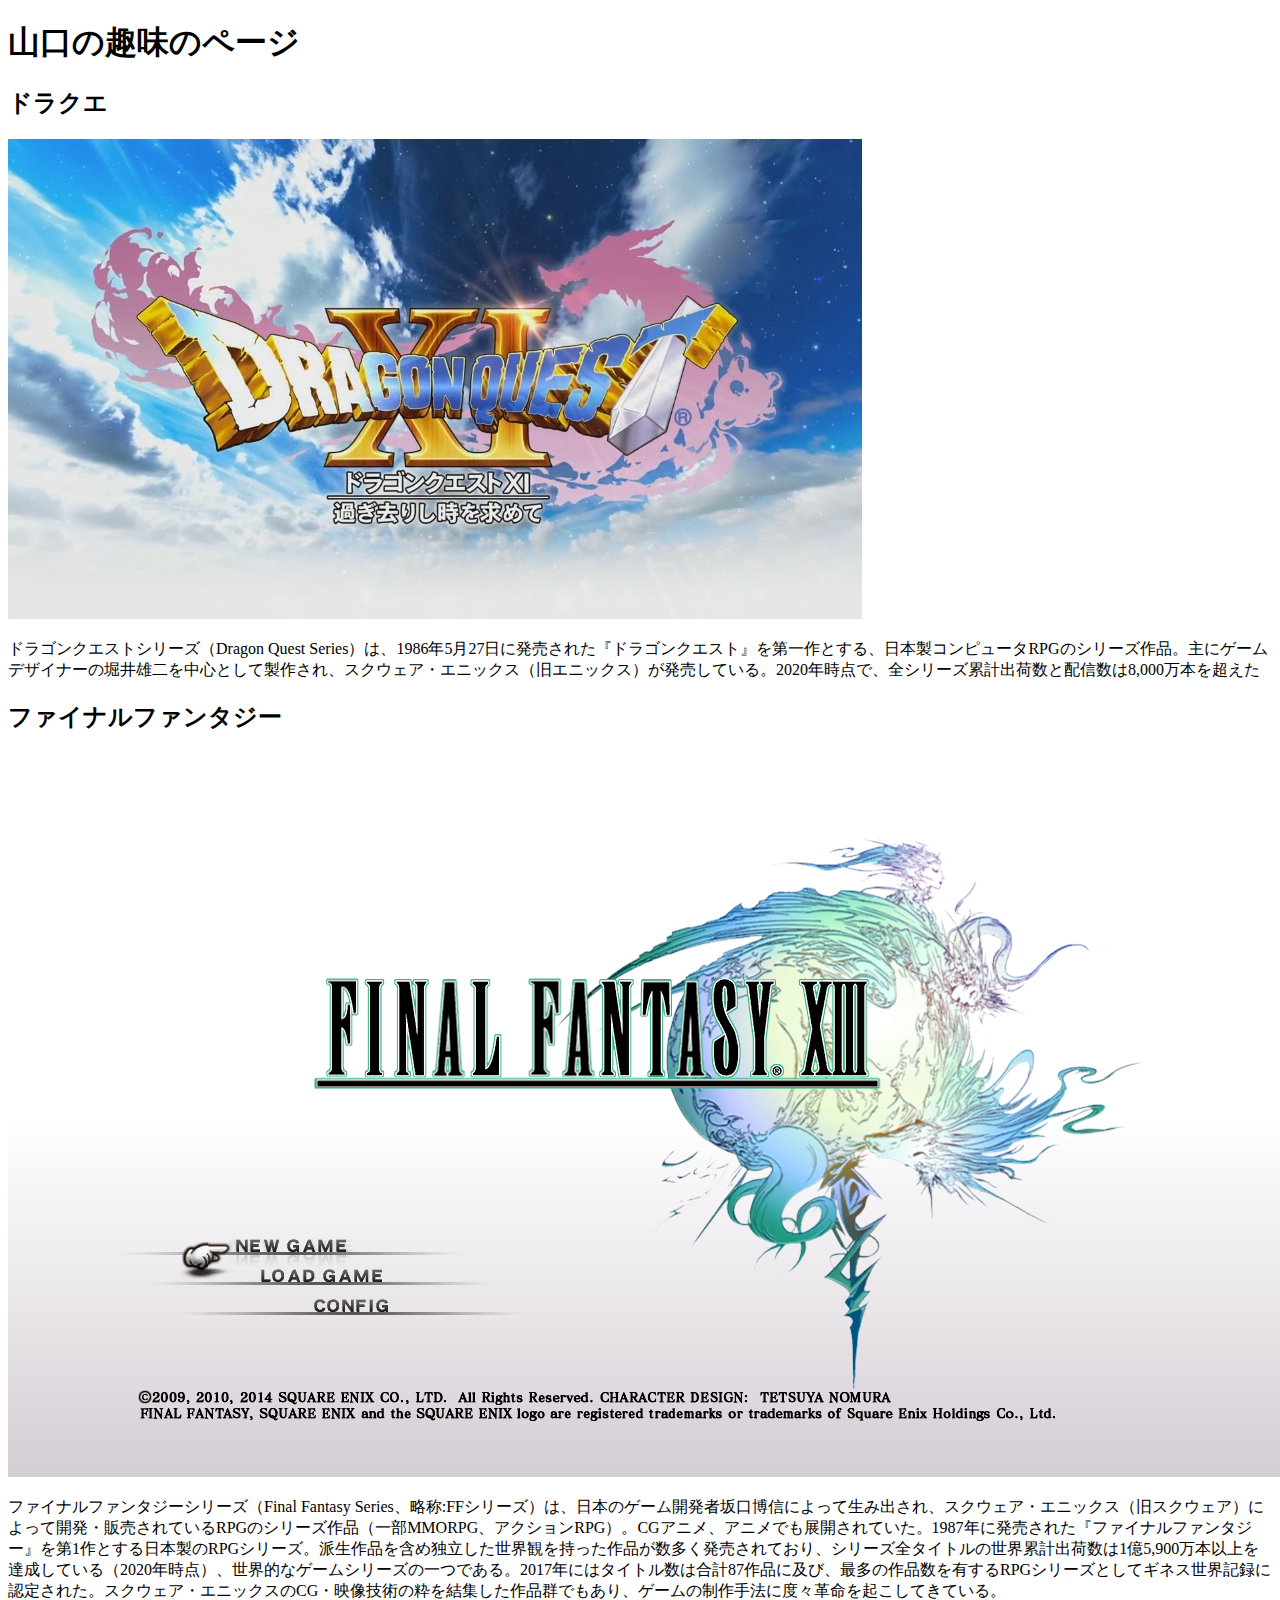
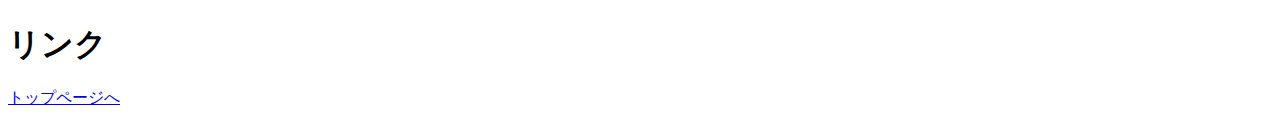
==== kadai4.html @ 25e456e5 "Add files via upload" ====
<!-- こめんとだよ -->
<!doctype html>
<html>
  <head>
    <meta charset="utf-8">
      <title>課題4</title>
      <link rel="stylesheet" type="text/css" href="css/kadai4.css">
    </head>
    <body>
        <h1 class="greencolor">山口の趣味のページ</h1>
        
        <h2 class="aquacolor">ドラクエ</h2>
      <img src="images/08.jpg" alt="読み込めない時用">
        <P>
            ドラゴンクエストシリーズ（Dragon Quest Series）は、1986年5月27日に発売された『ドラゴンクエスト』を第一作とする、日本製コンピュータRPGのシリーズ作品。主にゲームデザイナーの堀井雄二を中心として製作され、スクウェア・エニックス（旧エニックス）が発売している。2020年時点で、全シリーズ累計出荷数と配信数は8,000万本を超えた
        </P>
        
        <h2 class="redcolor">ファイナルファンタジー</h2>
        <img src="images/09.png" alt="読み込めない時用">
        <p>
            ファイナルファンタジーシリーズ（Final Fantasy Series、略称:FFシリーズ）は、日本のゲーム開発者坂口博信によって生み出され、スクウェア・エニックス（旧スクウェア）によって開発・販売されているRPGのシリーズ作品（一部MMORPG、アクションRPG）。CGアニメ、アニメでも展開されていた。1987年に発売された『ファイナルファンタジー』を第1作とする日本製のRPGシリーズ。派生作品を含め独立した世界観を持った作品が数多く発売されており、シリーズ全タイトルの世界累計出荷数は1億5,900万本以上を達成している（2020年時点）、世界的なゲームシリーズの一つである。2017年にはタイトル数は合計87作品に及び、最多の作品数を有するRPGシリーズとしてギネス世界記録に認定された。スクウェア・エニックスのCG・映像技術の粋を結集した作品群でもあり、ゲームの制作手法に度々革命を起こしてきている。
        </p>
        
        <h1 class="bluecolor">リンク</h1>
       <p>
        <a href="https://kadai4.html">トップページへ</a>
        </p>
    </body>
</html>
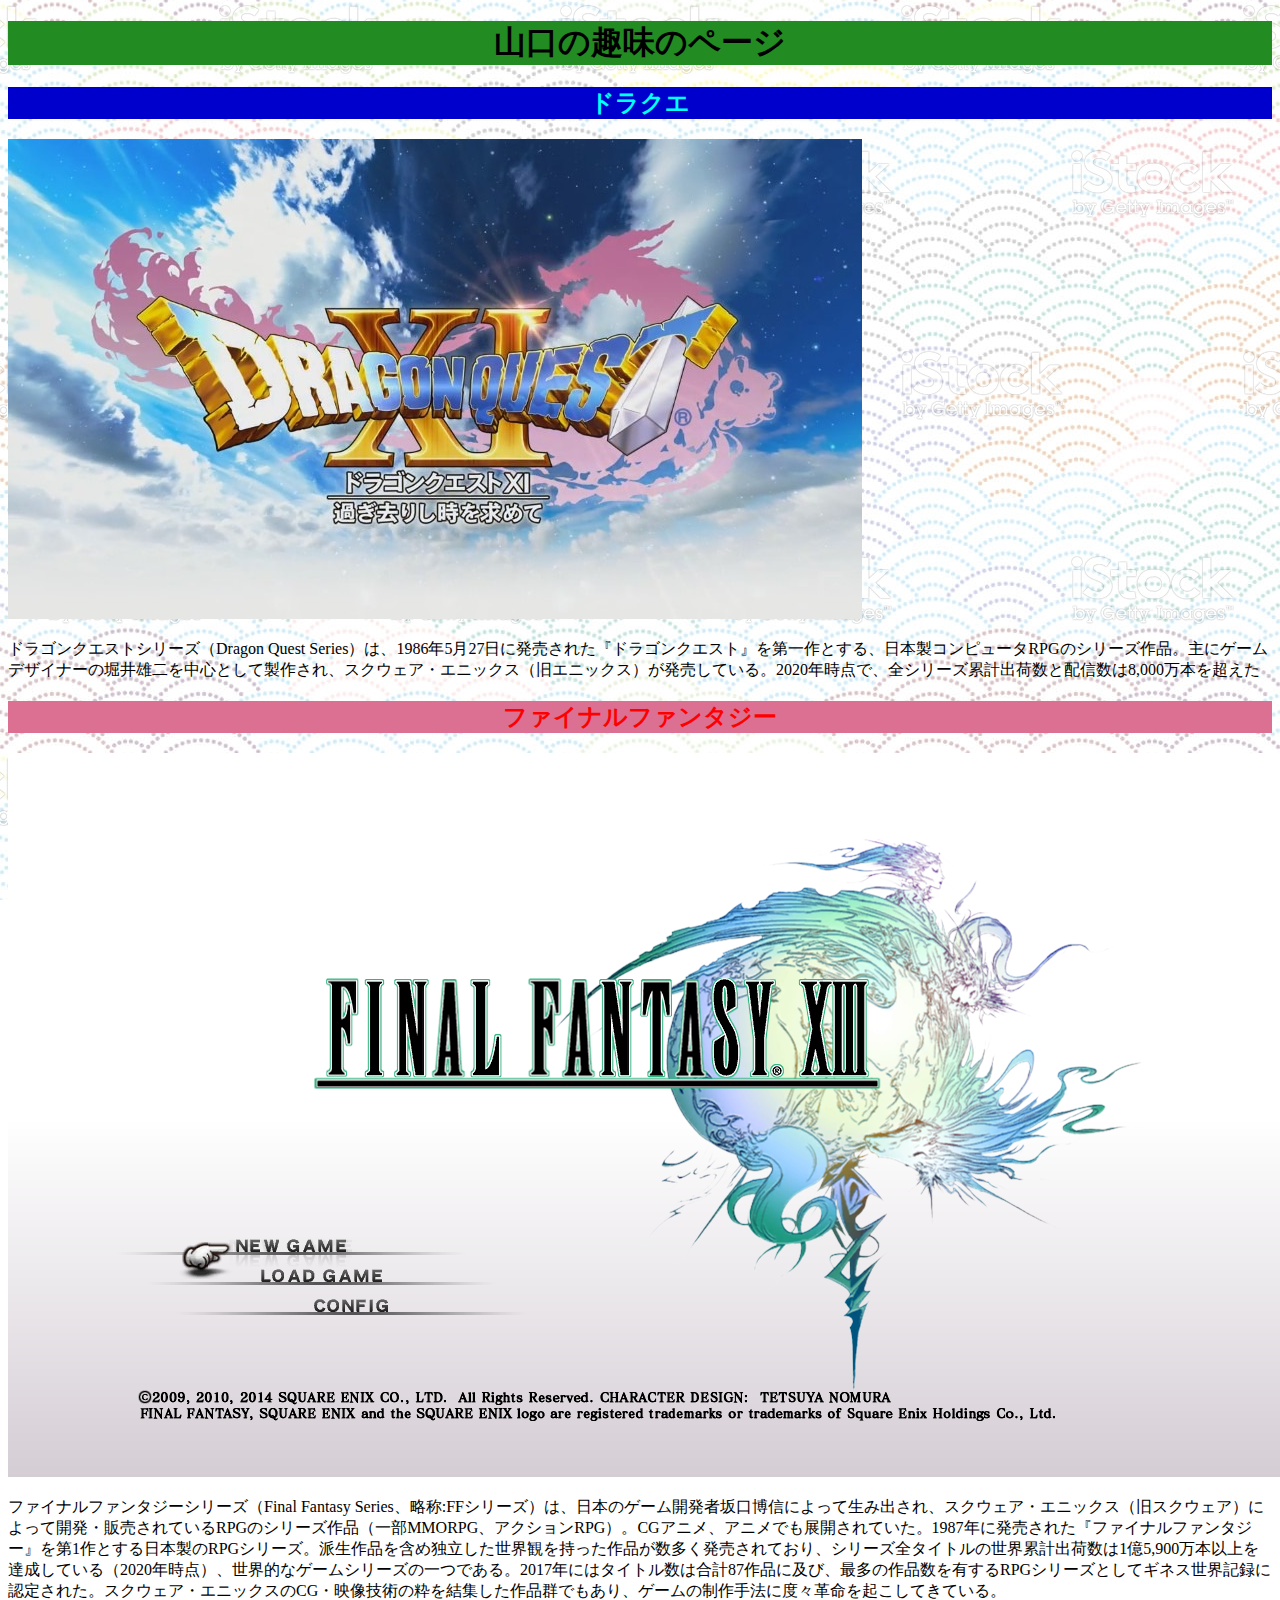
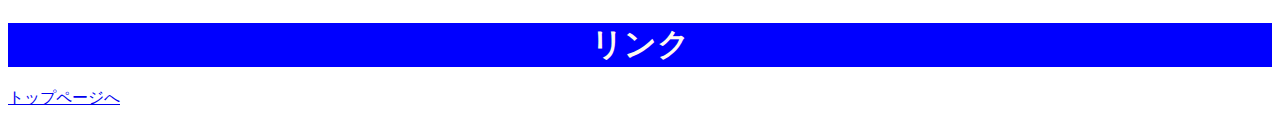
==== commit 950c1f8c: "Add files via upload" ====
--- a/kadai4.html
+++ b/kadai4.html
@@ -22,8 +22,8 @@
         </p>
         
         <h1 class="bluecolor">リンク</h1>
-       <p>
-        <a href="https://kadai4.html">トップページへ</a>
-        </p>
+      <li> <p>
+        <a href="index.html">トップページへ</a>
+          </p> </li>
     </body>
 </html>--- a/css/kadai4.css
+++ b/css/kadai4.css
@@ -0,0 +1,27 @@
+/*pタグの中でもbluecolorクラスのものだけ装飾*/
+h1.bluecolor{
+    text-align: center;
+    color:floralwhite;
+    background-color: blue;
+}
+h1.greencolor{
+    text-align: center;
+    color:black;
+    background-color: forestgreen;
+}
+h2.aquacolor{
+    text-align: center;
+    color:aqua;
+    background-color: mediumblue;
+}
+h2.redcolor{
+    text-align: center;
+    color:red;
+    background-color: palevioletred;
+}
+body{
+    background-image: url(../images/06.jpg);
+  background-repeat: repeat;
+  background-attachment: fixed;
+  background-position:center; 
+}